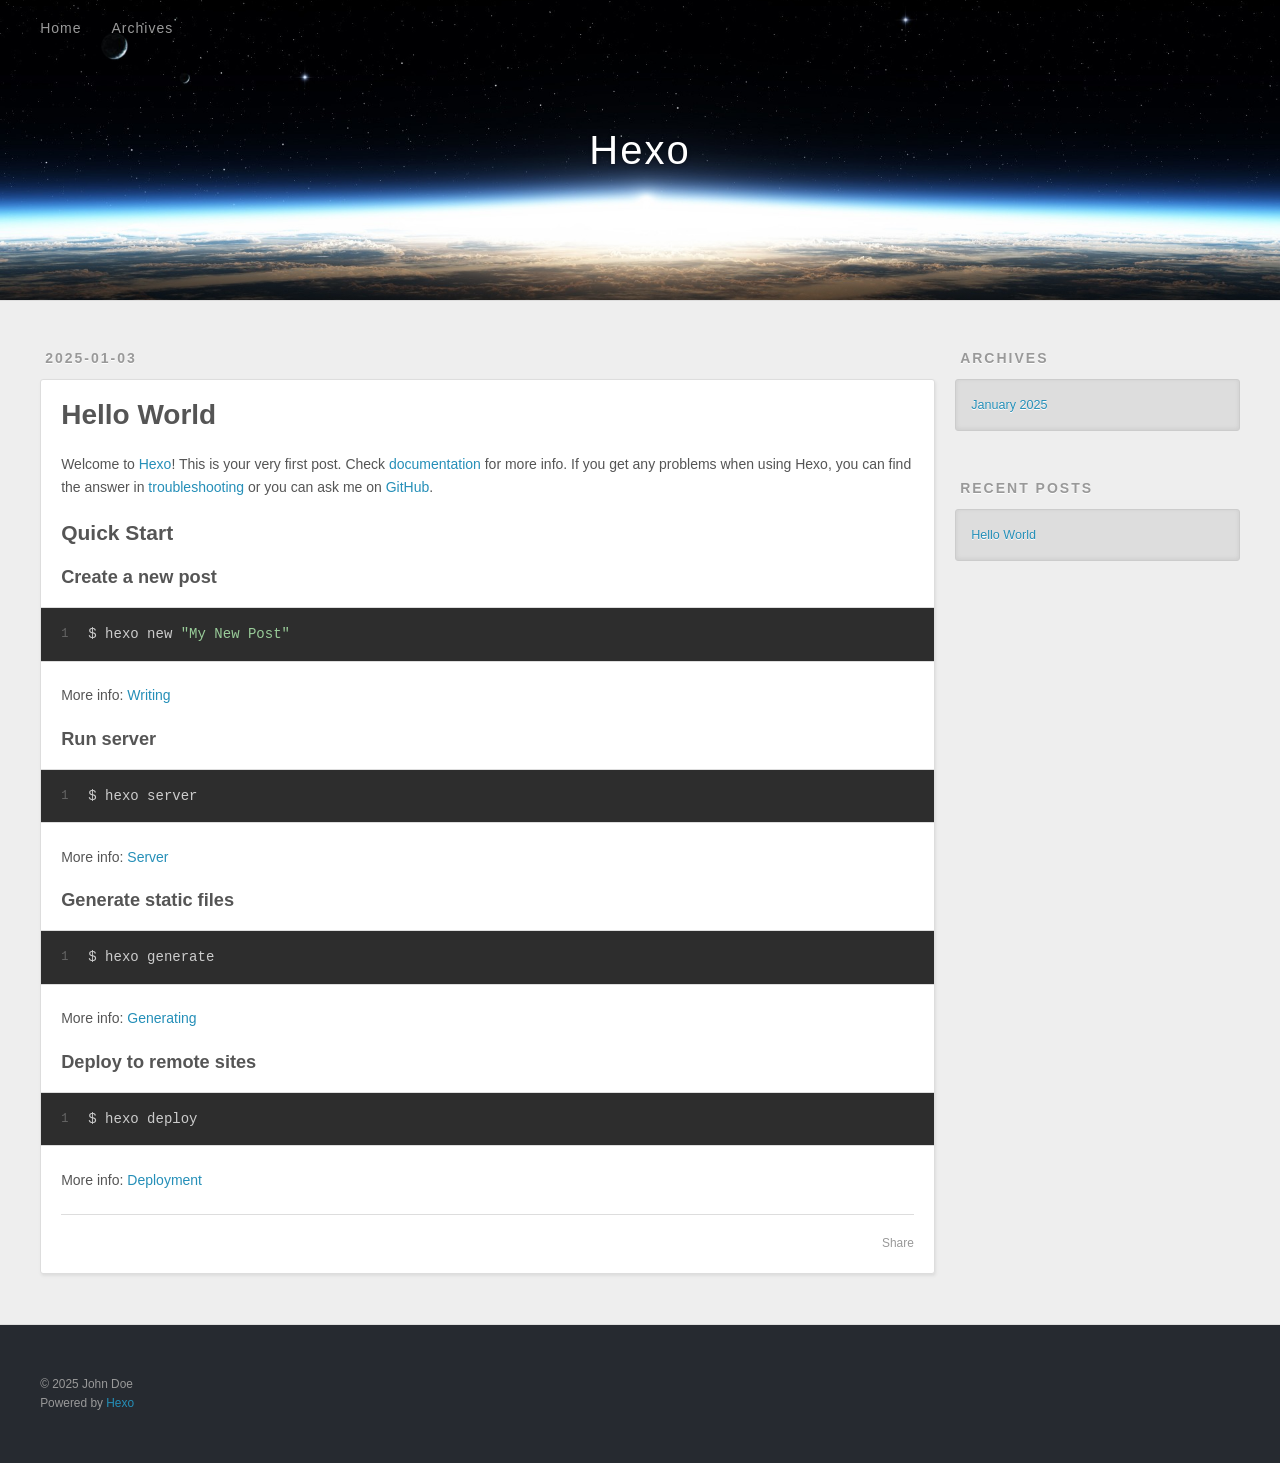
==== index.html @ b9f1fa45 "Site updated: 2025-01-04 01:47:26" ====
<!DOCTYPE html>
<html>
<head>
  <meta charset="utf-8">
  
  
  <title>Hexo</title>
  <meta name="viewport" content="width=device-width, initial-scale=1, shrink-to-fit=no">
  <meta property="og:type" content="website">
<meta property="og:title" content="Hexo">
<meta property="og:url" content="http://example.com/index.html">
<meta property="og:site_name" content="Hexo">
<meta property="og:locale" content="en_US">
<meta property="article:author" content="John Doe">
<meta name="twitter:card" content="summary">
  
    <link rel="alternate" href="/atom.xml" title="Hexo" type="application/atom+xml">
  
  
    <link rel="shortcut icon" href="/favicon.png">
  
  
  
<link rel="stylesheet" href="/css/style.css">

  
    
<link rel="stylesheet" href="/fancybox/jquery.fancybox.min.css">

  
  
<meta name="generator" content="Hexo 7.3.0"></head>

<body>
  <div id="container">
    <div id="wrap">
      <header id="header">
  <div id="banner"></div>
  <div id="header-outer" class="outer">
    <div id="header-title" class="inner">
      <h1 id="logo-wrap">
        <a href="/" id="logo">Hexo</a>
      </h1>
      
    </div>
    <div id="header-inner" class="inner">
      <nav id="main-nav">
        <a id="main-nav-toggle" class="nav-icon"><span class="fa fa-bars"></span></a>
        
          <a class="main-nav-link" href="/">Home</a>
        
          <a class="main-nav-link" href="/archives">Archives</a>
        
      </nav>
      <nav id="sub-nav">
        
        
          <a class="nav-icon" href="/atom.xml" title="RSS Feed"><span class="fa fa-rss"></span></a>
        
        <a class="nav-icon nav-search-btn" title="Search"><span class="fa fa-search"></span></a>
      </nav>
      <div id="search-form-wrap">
        <form action="//google.com/search" method="get" accept-charset="UTF-8" class="search-form"><input type="search" name="q" class="search-form-input" placeholder="Search"><button type="submit" class="search-form-submit">&#xF002;</button><input type="hidden" name="sitesearch" value="http://example.com"></form>
      </div>
    </div>
  </div>
</header>

      <div class="outer">
        <section id="main">
  
    <article id="post-hello-world" class="h-entry article article-type-post" itemprop="blogPost" itemscope itemtype="https://schema.org/BlogPosting">
  <div class="article-meta">
    <a href="/2025/01/03/hello-world/" class="article-date">
  <time class="dt-published" datetime="2025-01-03T15:59:41.072Z" itemprop="datePublished">2025-01-03</time>
</a>
    
  </div>
  <div class="article-inner">
    
    
      <header class="article-header">
        
  
    <h1 itemprop="name">
      <a class="p-name article-title" href="/2025/01/03/hello-world/">Hello World</a>
    </h1>
  

      </header>
    
    <div class="e-content article-entry" itemprop="articleBody">
      
        <p>Welcome to <a target="_blank" rel="noopener" href="https://hexo.io/">Hexo</a>! This is your very first post. Check <a target="_blank" rel="noopener" href="https://hexo.io/docs/">documentation</a> for more info. If you get any problems when using Hexo, you can find the answer in <a target="_blank" rel="noopener" href="https://hexo.io/docs/troubleshooting.html">troubleshooting</a> or you can ask me on <a target="_blank" rel="noopener" href="https://github.com/hexojs/hexo/issues">GitHub</a>.</p>
<h2 id="Quick-Start"><a href="#Quick-Start" class="headerlink" title="Quick Start"></a>Quick Start</h2><h3 id="Create-a-new-post"><a href="#Create-a-new-post" class="headerlink" title="Create a new post"></a>Create a new post</h3><figure class="highlight bash"><table><tr><td class="gutter"><pre><span class="line">1</span><br></pre></td><td class="code"><pre><span class="line">$ hexo new <span class="string">&quot;My New Post&quot;</span></span><br></pre></td></tr></table></figure>

<p>More info: <a target="_blank" rel="noopener" href="https://hexo.io/docs/writing.html">Writing</a></p>
<h3 id="Run-server"><a href="#Run-server" class="headerlink" title="Run server"></a>Run server</h3><figure class="highlight bash"><table><tr><td class="gutter"><pre><span class="line">1</span><br></pre></td><td class="code"><pre><span class="line">$ hexo server</span><br></pre></td></tr></table></figure>

<p>More info: <a target="_blank" rel="noopener" href="https://hexo.io/docs/server.html">Server</a></p>
<h3 id="Generate-static-files"><a href="#Generate-static-files" class="headerlink" title="Generate static files"></a>Generate static files</h3><figure class="highlight bash"><table><tr><td class="gutter"><pre><span class="line">1</span><br></pre></td><td class="code"><pre><span class="line">$ hexo generate</span><br></pre></td></tr></table></figure>

<p>More info: <a target="_blank" rel="noopener" href="https://hexo.io/docs/generating.html">Generating</a></p>
<h3 id="Deploy-to-remote-sites"><a href="#Deploy-to-remote-sites" class="headerlink" title="Deploy to remote sites"></a>Deploy to remote sites</h3><figure class="highlight bash"><table><tr><td class="gutter"><pre><span class="line">1</span><br></pre></td><td class="code"><pre><span class="line">$ hexo deploy</span><br></pre></td></tr></table></figure>

<p>More info: <a target="_blank" rel="noopener" href="https://hexo.io/docs/one-command-deployment.html">Deployment</a></p>

      
    </div>
    <footer class="article-footer">
      <a data-url="http://example.com/2025/01/03/hello-world/" data-id="cm5h1s8ie0000z0vnhmqb5plm" data-title="Hello World" class="article-share-link"><span class="fa fa-share">Share</span></a>
      
      
      
    </footer>
  </div>
  
</article>



  


</section>
        
          <aside id="sidebar">
  
    

  
    

  
    
  
    
  <div class="widget-wrap">
    <h3 class="widget-title">Archives</h3>
    <div class="widget">
      <ul class="archive-list"><li class="archive-list-item"><a class="archive-list-link" href="/archives/2025/01/">January 2025</a></li></ul>
    </div>
  </div>


  
    
  <div class="widget-wrap">
    <h3 class="widget-title">Recent Posts</h3>
    <div class="widget">
      <ul>
        
          <li>
            <a href="/2025/01/03/hello-world/">Hello World</a>
          </li>
        
      </ul>
    </div>
  </div>

  
</aside>
        
      </div>
      <footer id="footer">
  
  <div class="outer">
    <div id="footer-info" class="inner">
      
      &copy; 2025 John Doe<br>
      Powered by <a href="https://hexo.io/" target="_blank">Hexo</a>
    </div>
  </div>
</footer>

    </div>
    <nav id="mobile-nav">
  
    <a href="/" class="mobile-nav-link">Home</a>
  
    <a href="/archives" class="mobile-nav-link">Archives</a>
  
</nav>
    


<script src="/js/jquery-3.6.4.min.js"></script>



  
<script src="/fancybox/jquery.fancybox.min.js"></script>




<script src="/js/script.js"></script>





  </div>
</body>
</html>
---- css/style.css ----
body {
  width: 100%;
}
body:before,
body:after {
  content: "";
  display: table;
}
body:after {
  clear: both;
}
html,
body,
div,
span,
applet,
object,
iframe,
h1,
h2,
h3,
h4,
h5,
h6,
p,
blockquote,
pre,
a,
abbr,
acronym,
address,
big,
cite,
code,
del,
dfn,
em,
img,
ins,
kbd,
q,
s,
samp,
small,
strike,
strong,
sub,
sup,
tt,
var,
dl,
dt,
dd,
ol,
ul,
li,
fieldset,
form,
label,
legend,
table,
caption,
tbody,
tfoot,
thead,
tr,
th,
td {
  margin: 0;
  padding: 0;
  border: 0;
  outline: 0;
  font-weight: inherit;
  font-style: inherit;
  font-family: inherit;
  font-size: 100%;
  vertical-align: baseline;
}
body {
  line-height: 1;
  color: #000;
  background: #fff;
}
ol,
ul {
  list-style: none;
}
table {
  border-collapse: separate;
  border-spacing: 0;
  vertical-align: middle;
}
caption,
th,
td {
  text-align: left;
  font-weight: normal;
  vertical-align: middle;
}
a img {
  border: none;
}
input,
button {
  margin: 0;
  padding: 0;
}
input::-moz-focus-inner,
button::-moz-focus-inner {
  border: 0;
  padding: 0;
}
html,
body,
#container {
  height: 100%;
}
body {
  background: #eee;
  font: 14px -apple-system, BlinkMacSystemFont, "Segoe UI", "Roboto", "Oxygen", "Ubuntu", "Cantarell", "Fira Sans", "Droid Sans", "Helvetica Neue", sans-serif;
  -webkit-text-size-adjust: 100%;
}
.outer {
  max-width: 1220px;
  margin: 0 auto;
  padding: 0 20px;
}
.outer:before,
.outer:after {
  content: "";
  display: table;
}
.outer:after {
  clear: both;
}
.inner {
  display: inline;
  float: left;
  width: 98.33333333333333%;
  margin: 0 0.833333333333333%;
}
.left,
.alignleft {
  float: left;
}
.right,
.alignright {
  float: right;
}
.clear {
  clear: both;
}
#container {
  position: relative;
}
.mobile-nav-on {
  overflow: hidden;
}
#wrap {
  height: 100%;
  width: 100%;
  position: absolute;
  top: 0;
  left: 0;
  -webkit-transition: 0.2s ease-out;
  -moz-transition: 0.2s ease-out;
  -ms-transition: 0.2s ease-out;
  transition: 0.2s ease-out;
  z-index: 1;
  background: #eee;
}
.mobile-nav-on #wrap {
  left: 280px;
}
@media screen and (min-width: 768px) {
  #main {
    display: inline;
    float: left;
    width: 73.33333333333333%;
    margin: 0 0.833333333333333%;
  }
}
.article-date,
.article-category-link,
.archive-year,
.widget-title {
  text-decoration: none;
  text-transform: uppercase;
  letter-spacing: 2px;
  color: #999;
  margin-bottom: 1em;
  margin-left: 5px;
  line-height: 1em;
  text-shadow: 0 1px #fff;
  font-weight: bold;
}
.article-inner,
.archive-article-inner {
  background: #fff;
  -webkit-box-shadow: 1px 2px 3px #ddd;
  box-shadow: 1px 2px 3px #ddd;
  border: 1px solid #ddd;
  border-radius: 3px;
}
.article-entry h1,
.widget h1 {
  font-size: 2em;
}
.article-entry h2,
.widget h2 {
  font-size: 1.5em;
}
.article-entry h3,
.widget h3 {
  font-size: 1.3em;
}
.article-entry h4,
.widget h4 {
  font-size: 1.2em;
}
.article-entry h5,
.widget h5 {
  font-size: 1em;
}
.article-entry h6,
.widget h6 {
  font-size: 1em;
  color: #999;
}
.article-entry hr,
.widget hr {
  border: 1px dashed #ddd;
}
.article-entry strong,
.widget strong {
  font-weight: bold;
}
.article-entry em,
.widget em,
.article-entry cite,
.widget cite {
  font-style: italic;
}
.article-entry sup,
.widget sup,
.article-entry sub,
.widget sub {
  font-size: 0.75em;
  line-height: 0;
  position: relative;
  vertical-align: baseline;
}
.article-entry sup,
.widget sup {
  top: -0.5em;
}
.article-entry sub,
.widget sub {
  bottom: -0.2em;
}
.article-entry small,
.widget small {
  font-size: 0.85em;
}
.article-entry acronym,
.widget acronym,
.article-entry abbr,
.widget abbr {
  border-bottom: 1px dotted;
}
.article-entry ul,
.widget ul,
.article-entry ol,
.widget ol,
.article-entry dl,
.widget dl {
  margin: 0 20px;
  line-height: 1.6em;
}
.article-entry ul ul,
.widget ul ul,
.article-entry ol ul,
.widget ol ul,
.article-entry ul ol,
.widget ul ol,
.article-entry ol ol,
.widget ol ol {
  margin-top: 0;
  margin-bottom: 0;
}
.article-entry ul,
.widget ul {
  list-style: disc;
}
.article-entry ol,
.widget ol {
  list-style: decimal;
}
.article-entry dt,
.widget dt {
  font-weight: bold;
}
#header {
  height: 300px;
  position: relative;
  border-bottom: 1px solid #ddd;
}
#header:before,
#header:after {
  content: "";
  position: absolute;
  left: 0;
  right: 0;
  height: 40px;
}
#header:before {
  top: 0;
  background: -webkit-linear-gradient(rgba(0,0,0,0.2), transparent);
  background: -moz-linear-gradient(rgba(0,0,0,0.2), transparent);
  background: -ms-linear-gradient(rgba(0,0,0,0.2), transparent);
  background: linear-gradient(rgba(0,0,0,0.2), transparent);
}
#header:after {
  bottom: 0;
  background: -webkit-linear-gradient(transparent, rgba(0,0,0,0.2));
  background: -moz-linear-gradient(transparent, rgba(0,0,0,0.2));
  background: -ms-linear-gradient(transparent, rgba(0,0,0,0.2));
  background: linear-gradient(transparent, rgba(0,0,0,0.2));
}
#header-outer {
  height: 100%;
  position: relative;
}
#header-inner {
  position: relative;
  overflow: hidden;
}
#banner {
  position: absolute;
  top: 0;
  left: 0;
  width: 100%;
  height: 100%;
  background: url("images/banner.jpg") center #000;
  background-size: cover;
  z-index: -1;
}
#header-title {
  text-align: center;
  height: 40px;
  position: absolute;
  top: 50%;
  left: 0;
  margin-top: -20px;
}
#logo,
#subtitle {
  text-decoration: none;
  color: #fff;
  font-weight: 300;
  text-shadow: 0 1px 4px rgba(0,0,0,0.3);
}
#logo {
  font-size: 40px;
  line-height: 40px;
  letter-spacing: 2px;
}
#subtitle {
  font-size: 16px;
  line-height: 16px;
  letter-spacing: 1px;
}
#subtitle-wrap {
  margin-top: 16px;
}
#main-nav {
  float: left;
  margin-left: -15px;
}
.nav-icon,
.main-nav-link {
  float: left;
  color: #fff;
  opacity: 0.6;
  text-decoration: none;
  text-shadow: 0 1px rgba(0,0,0,0.2);
  -webkit-transition: opacity 0.2s;
  -moz-transition: opacity 0.2s;
  -ms-transition: opacity 0.2s;
  transition: opacity 0.2s;
  display: block;
  padding: 20px 15px;
}
.nav-icon:hover,
.main-nav-link:hover {
  opacity: 1;
}
.nav-icon {
  text-align: center;
  font-size: 14px;
  width: 14px;
  height: 14px;
  padding: 20px 15px;
  position: relative;
  cursor: pointer;
}
.main-nav-link {
  font-weight: 300;
  letter-spacing: 1px;
}
@media screen and (max-width: 479px) {
  .main-nav-link {
    display: none;
  }
}
#main-nav-toggle {
  display: none;
}
@media screen and (max-width: 479px) {
  #main-nav-toggle {
    display: block;
  }
}
#sub-nav {
  float: right;
  margin-right: -15px;
}
#search-form-wrap {
  position: absolute;
  top: 15px;
  width: 150px;
  height: 30px;
  right: -150px;
  opacity: 0;
  -webkit-transition: 0.2s ease-out;
  -moz-transition: 0.2s ease-out;
  -ms-transition: 0.2s ease-out;
  transition: 0.2s ease-out;
}
#search-form-wrap.on {
  opacity: 1;
  right: 0;
}
@media screen and (max-width: 479px) {
  #search-form-wrap {
    width: 100%;
    right: -100%;
  }
}
.search-form {
  position: absolute;
  top: 0;
  left: 0;
  right: 0;
  background: #fff;
  padding: 5px 15px;
  border-radius: 15px;
  -webkit-box-shadow: 0 0 10px rgba(0,0,0,0.3);
  box-shadow: 0 0 10px rgba(0,0,0,0.3);
}
.search-form-input {
  border: none;
  background: none;
  color: #555;
  width: 100%;
  font: 13px -apple-system, BlinkMacSystemFont, "Segoe UI", "Roboto", "Oxygen", "Ubuntu", "Cantarell", "Fira Sans", "Droid Sans", "Helvetica Neue", sans-serif;
  outline: none;
}
.search-form-input::-webkit-search-results-decoration,
.search-form-input::-webkit-search-cancel-button {
  -webkit-appearance: none;
}
.search-form-submit {
  position: absolute;
  top: 50%;
  right: 10px;
  margin-top: -7px;
  font: 13px ForkAwesome;
  border: none;
  background: none;
  color: #bbb;
  cursor: pointer;
}
.search-form-submit:hover,
.search-form-submit:focus {
  color: #777;
}
.article {
  margin: 50px 0;
}
.article-inner {
  overflow: hidden;
}
.article-meta:before,
.article-meta:after {
  content: "";
  display: table;
}
.article-meta:after {
  clear: both;
}
.article-date {
  float: left;
}
.article-category {
  float: left;
  line-height: 1em;
  color: #ccc;
  text-shadow: 0 1px #fff;
  margin-left: 8px;
}
.article-category:before {
  content: "\2022";
}
.article-category-link {
  margin: 0 12px 1em;
}
.article-header {
  padding: 20px 20px 0;
}
.article-title {
  text-decoration: none;
  font-size: 2em;
  font-weight: bold;
  color: #555;
  line-height: 1.1em;
  -webkit-transition: color 0.2s;
  -moz-transition: color 0.2s;
  -ms-transition: color 0.2s;
  transition: color 0.2s;
}
a.article-title:hover {
  color: #258fb8;
}
.article-entry {
  color: #555;
  padding: 0 20px;
}
.article-entry:before,
.article-entry:after {
  content: "";
  display: table;
}
.article-entry:after {
  clear: both;
}
.article-entry p,
.article-entry table {
  line-height: 1.6em;
  margin: 1.6em 0;
}
.article-entry h1,
.article-entry h2,
.article-entry h3,
.article-entry h4,
.article-entry h5,
.article-entry h6 {
  font-weight: bold;
}
.article-entry h1,
.article-entry h2,
.article-entry h3,
.article-entry h4,
.article-entry h5,
.article-entry h6 {
  line-height: 1.1em;
  margin: 1.1em 0;
}
.article-entry a {
  color: #258fb8;
  text-decoration: none;
}
.article-entry a:hover {
  text-decoration: underline;
}
.article-entry ul,
.article-entry ol,
.article-entry dl {
  margin-top: 1.6em;
  margin-bottom: 1.6em;
}
.article-entry img,
.article-entry video {
  max-width: 100%;
  height: auto;
  display: block;
  margin: auto;
}
.article-entry iframe {
  border: none;
}
.article-entry table {
  width: 100%;
  border-collapse: collapse;
  border-spacing: 0;
}
.article-entry th {
  font-weight: bold;
  border-bottom: 3px solid #ddd;
  padding-bottom: 0.5em;
}
.article-entry td {
  border-bottom: 1px solid #ddd;
  padding: 10px 0;
}
.article-entry blockquote {
  font-family: Georgia, "Times New Roman", serif;
  margin: 1.6em 20px;
  text-align: center;
}
.article-entry blockquote footer {
  font-size: 14px;
  margin: 1.6em 0;
  font-family: -apple-system, BlinkMacSystemFont, "Segoe UI", "Roboto", "Oxygen", "Ubuntu", "Cantarell", "Fira Sans", "Droid Sans", "Helvetica Neue", sans-serif;
}
.article-entry blockquote footer cite:before {
  content: "—";
  padding: 0 0.5em;
}
.article-entry .pullquote {
  text-align: left;
  width: 45%;
  margin: 0;
}
.article-entry .pullquote.left {
  margin-left: 0.5em;
  margin-right: 1em;
}
.article-entry .pullquote.right {
  margin-right: 0.5em;
  margin-left: 1em;
}
.article-entry .caption {
  color: #999;
  display: block;
  font-size: 0.9em;
  margin-top: 0.5em;
  position: relative;
  text-align: center;
}
.article-entry .video-container {
  position: relative;
  padding-top: 56.25%;
  height: 0;
  overflow: hidden;
}
.article-entry .video-container iframe,
.article-entry .video-container object,
.article-entry .video-container embed {
  position: absolute;
  top: 0;
  left: 0;
  width: 100%;
  height: 100%;
  margin-top: 0;
}
.article-more-link a {
  display: inline-block;
  line-height: 1em;
  padding: 6px 15px;
  border-radius: 15px;
  background: #eee;
  color: #999;
  text-shadow: 0 1px #fff;
  text-decoration: none;
}
.article-more-link a:hover {
  background: #258fb8;
  color: #fff;
  text-decoration: none;
  text-shadow: 0 1px #1e7293;
}
.article-footer {
  font-size: 0.85em;
  line-height: 1.6em;
  border-top: 1px solid #ddd;
  padding-top: 1.6em;
  margin: 0 20px 20px;
}
.article-footer:before,
.article-footer:after {
  content: "";
  display: table;
}
.article-footer:after {
  clear: both;
}
.article-footer a {
  color: #999;
  text-decoration: none;
}
.article-footer a:hover {
  color: #555;
}
.article-tag-list-item {
  float: left;
  margin-right: 10px;
}
.article-tag-list-link:before {
  content: "#";
}
.article-comment-link {
  float: right;
}
.article-comment-link:before {
  padding-right: 8px;
}
.article-share-link {
  cursor: pointer;
  float: right;
  margin-left: 20px;
}
.article-share-link:before {
  padding-right: 6px;
}
#article-nav {
  position: relative;
}
#article-nav:before,
#article-nav:after {
  content: "";
  display: table;
}
#article-nav:after {
  clear: both;
}
@media screen and (min-width: 768px) {
  #article-nav {
    margin: 50px 0;
  }
  #article-nav:before {
    width: 8px;
    height: 8px;
    position: absolute;
    top: 50%;
    left: 50%;
    margin-top: -4px;
    margin-left: -4px;
    content: "";
    border-radius: 50%;
    background: #ddd;
    -webkit-box-shadow: 0 1px 2px #fff;
    box-shadow: 0 1px 2px #fff;
  }
}
.article-nav-link-wrap {
  text-decoration: none;
  text-shadow: 0 1px #fff;
  color: #999;
  -webkit-box-sizing: border-box;
  -moz-box-sizing: border-box;
  box-sizing: border-box;
  margin-top: 50px;
  text-align: center;
  display: block;
}
.article-nav-link-wrap:hover {
  color: #555;
}
@media screen and (min-width: 768px) {
  .article-nav-link-wrap {
    width: 50%;
    margin-top: 0;
  }
}
@media screen and (min-width: 768px) {
  #article-nav-newer {
    float: left;
    text-align: right;
    padding-right: 20px;
  }
}
@media screen and (min-width: 768px) {
  #article-nav-older {
    float: right;
    text-align: left;
    padding-left: 20px;
  }
}
.article-nav-caption {
  text-transform: uppercase;
  letter-spacing: 2px;
  color: #ddd;
  line-height: 1em;
  font-weight: bold;
}
#article-nav-newer .article-nav-caption {
  margin-right: -2px;
}
.article-nav-title {
  font-size: 0.85em;
  line-height: 1.6em;
  margin-top: 0.5em;
}
.article-share-box {
  position: absolute;
  display: none;
  background: #fff;
  -webkit-box-shadow: 1px 2px 10px rgba(0,0,0,0.2);
  box-shadow: 1px 2px 10px rgba(0,0,0,0.2);
  border-radius: 3px;
  margin-left: -145px;
  overflow: hidden;
  z-index: 1;
}
.article-share-box.on {
  display: block;
}
.article-share-input {
  width: 100%;
  background: none;
  -webkit-box-sizing: border-box;
  -moz-box-sizing: border-box;
  box-sizing: border-box;
  font: 14px -apple-system, BlinkMacSystemFont, "Segoe UI", "Roboto", "Oxygen", "Ubuntu", "Cantarell", "Fira Sans", "Droid Sans", "Helvetica Neue", sans-serif;
  padding: 0 15px;
  color: #555;
  outline: none;
  border: 1px solid #ddd;
  border-radius: 3px 3px 0 0;
  height: 36px;
  line-height: 36px;
}
.article-share-links {
  background: #eee;
}
.article-share-links:before,
.article-share-links:after {
  content: "";
  display: table;
}
.article-share-links:after {
  clear: both;
}
.article-share-twitter,
.article-share-facebook,
.article-share-pinterest,
.article-share-linkedin {
  width: 50px;
  height: 36px;
  display: block;
  float: left;
  position: relative;
  color: #999;
  text-shadow: 0 1px #fff;
}
.article-share-twitter:before,
.article-share-facebook:before,
.article-share-pinterest:before,
.article-share-linkedin:before {
  font-size: 20px;
  width: 20px;
  height: 20px;
  position: absolute;
  top: 50%;
  left: 50%;
  margin-top: -10px;
  margin-left: -10px;
  text-align: center;
}
.article-share-twitter:hover,
.article-share-facebook:hover,
.article-share-pinterest:hover,
.article-share-linkedin:hover {
  color: #fff;
}
.article-share-twitter:hover {
  background: #00aced;
  text-shadow: 0 1px #008abe;
}
.article-share-facebook:hover {
  background: #3b5998;
  text-shadow: 0 1px #2f477a;
}
.article-share-pinterest:hover {
  background: #cb2027;
  text-shadow: 0 1px #a21a1f;
}
.article-share-linkedin:hover {
  background: #0077b5;
  text-shadow: 0 1px #005f91;
}
.article-gallery {
  background: #000;
  position: relative;
}
.article-gallery-photos {
  position: relative;
  overflow: hidden;
}
.article-gallery-img {
  display: none;
  max-width: 100%;
}
.article-gallery-img:first-child {
  display: block;
}
.article-gallery-img.loaded {
  position: absolute;
  display: block;
}
.article-gallery-img img {
  display: block;
  max-width: 100%;
  margin: 0 auto;
}
#comments {
  background: #fff;
  -webkit-box-shadow: 1px 2px 3px #ddd;
  box-shadow: 1px 2px 3px #ddd;
  padding: 20px;
  border: 1px solid #ddd;
  border-radius: 3px;
  margin: 50px 0;
}
#comments a {
  color: #258fb8;
}
.archives-wrap {
  margin: 50px 0;
}
.archives:before,
.archives:after {
  content: "";
  display: table;
}
.archives:after {
  clear: both;
}
.archive-year-wrap {
  margin-bottom: 1em;
}
.archives {
  -webkit-column-gap: 10px;
  -moz-column-gap: 10px;
  column-gap: 10px;
}
@media screen and (min-width: 480px) and (max-width: 767px) {
  .archives {
    -webkit-column-count: 2;
    -moz-column-count: 2;
    column-count: 2;
  }
}
@media screen and (min-width: 768px) {
  .archives {
    -webkit-column-count: 3;
    -moz-column-count: 3;
    column-count: 3;
  }
}
.archive-article {
  -webkit-column-break-inside: avoid;
  page-break-inside: avoid;
  overflow: hidden;
  break-inside: avoid-column;
}
.archive-article-inner {
  padding: 10px;
  margin-bottom: 15px;
}
.archive-article-title {
  text-decoration: none;
  font-weight: bold;
  color: #555;
  -webkit-transition: color 0.2s;
  -moz-transition: color 0.2s;
  -ms-transition: color 0.2s;
  transition: color 0.2s;
  line-height: 1.6em;
}
.archive-article-title:hover {
  color: #258fb8;
}
.archive-article-footer {
  margin-top: 1em;
}
.archive-article-date {
  color: #999;
  text-decoration: none;
  font-size: 0.85em;
  line-height: 1em;
  margin-bottom: 0.5em;
  display: block;
}
#page-nav {
  margin: 50px auto;
  background: #fff;
  -webkit-box-shadow: 1px 2px 3px #ddd;
  box-shadow: 1px 2px 3px #ddd;
  border: 1px solid #ddd;
  border-radius: 3px;
  text-align: center;
  color: #999;
  overflow: hidden;
}
#page-nav:before,
#page-nav:after {
  content: "";
  display: table;
}
#page-nav:after {
  clear: both;
}
#page-nav a,
#page-nav span {
  padding: 10px 20px;
  line-height: 1;
  height: 2ex;
}
#page-nav a {
  color: #999;
  text-decoration: none;
}
#page-nav a:hover {
  background: #999;
  color: #fff;
}
#page-nav .prev {
  float: left;
}
#page-nav .next {
  float: right;
}
#page-nav .page-number {
  display: inline-block;
}
@media screen and (max-width: 479px) {
  #page-nav .page-number {
    display: none;
  }
}
#page-nav .current {
  color: #555;
  font-weight: bold;
}
#page-nav .space {
  color: #ddd;
}
#footer {
  background: #262a30;
  padding: 50px 0;
  border-top: 1px solid #ddd;
  color: #999;
}
#footer a {
  color: #258fb8;
  text-decoration: none;
}
#footer a:hover {
  text-decoration: underline;
}
#footer-info {
  line-height: 1.6em;
  font-size: 0.85em;
}
.article-entry pre,
.article-entry .highlight {
  background: #2d2d2d;
  margin: 0 -20px;
  padding: 15px 20px;
  border-style: solid;
  border-color: #ddd;
  border-width: 1px 0;
  overflow: auto;
  color: #ccc;
  line-height: 22.400000000000002px;
}
.article-entry .highlight .gutter pre,
.article-entry .gist .gist-file .gist-data .line-numbers {
  color: #666;
  font-size: 0.85em;
}
.article-entry pre,
.article-entry code {
  font-family: "Source Code Pro", Consolas, Monaco, Menlo, Consolas, monospace;
}
.article-entry code {
  background: #eee;
  text-shadow: 0 1px #fff;
  padding: 0 0.3em;
}
.article-entry pre code {
  background: none;
  text-shadow: none;
  padding: 0;
}
.article-entry .highlight pre {
  border: none;
  margin: 0;
  padding: 0;
}
.article-entry .highlight table {
  margin: 0;
  width: auto;
}
.article-entry .highlight td {
  border: none;
  padding: 0;
}
.article-entry .highlight figcaption {
  font-size: 0.85em;
  color: #999;
  line-height: 1em;
  margin-bottom: 1em;
}
.article-entry .highlight figcaption:before,
.article-entry .highlight figcaption:after {
  content: "";
  display: table;
}
.article-entry .highlight figcaption:after {
  clear: both;
}
.article-entry .highlight figcaption a {
  float: right;
}
.article-entry .highlight .gutter {
  -moz-user-select: none;
  -ms-user-select: none;
  -webkit-user-select: none;
  -webkit-user-select: none;
  -moz-user-select: none;
  -ms-user-select: none;
  user-select: none;
}
.article-entry .highlight .gutter pre {
  text-align: right;
  padding-right: 20px;
}
.article-entry .highlight .line {
  height: 22.400000000000002px;
}
.article-entry .highlight .line.marked {
  background: #515151;
}
.article-entry .gist {
  margin: 0 -20px;
  border-style: solid;
  border-color: #ddd;
  border-width: 1px 0;
  background: #2d2d2d;
  padding: 15px 20px 15px 0;
}
.article-entry .gist .gist-file {
  border: none;
  font-family: "Source Code Pro", Consolas, Monaco, Menlo, Consolas, monospace;
  margin: 0;
}
.article-entry .gist .gist-file .gist-data {
  background: none;
  border: none;
}
.article-entry .gist .gist-file .gist-data .line-numbers {
  background: none;
  border: none;
  padding: 0 20px 0 0;
}
.article-entry .gist .gist-file .gist-data .line-data {
  padding: 0 !important;
}
.article-entry .gist .gist-file .highlight {
  margin: 0;
  padding: 0;
  border: none;
}
.article-entry .gist .gist-file .gist-meta {
  background: #2d2d2d;
  color: #999;
  font: 0.85em -apple-system, BlinkMacSystemFont, "Segoe UI", "Roboto", "Oxygen", "Ubuntu", "Cantarell", "Fira Sans", "Droid Sans", "Helvetica Neue", sans-serif;
  text-shadow: 0 0;
  padding: 0;
  margin-top: 1em;
  margin-left: 20px;
}
.article-entry .gist .gist-file .gist-meta a {
  color: #258fb8;
  font-weight: normal;
}
.article-entry .gist .gist-file .gist-meta a:hover {
  text-decoration: underline;
}
pre .comment,
pre .title {
  color: #999;
}
pre .variable,
pre .attribute,
pre .tag,
pre .regexp,
pre .ruby .constant,
pre .xml .tag .title,
pre .xml .pi,
pre .xml .doctype,
pre .html .doctype,
pre .css .id,
pre .css .class,
pre .css .pseudo {
  color: #f2777a;
}
pre .number,
pre .preprocessor,
pre .built_in,
pre .literal,
pre .params,
pre .constant {
  color: #f99157;
}
pre .class,
pre .ruby .class .title,
pre .css .rules .attribute {
  color: #9c9;
}
pre .string,
pre .value,
pre .inheritance,
pre .header,
pre .ruby .symbol,
pre .xml .cdata {
  color: #9c9;
}
pre .css .hexcolor {
  color: #6cc;
}
pre .function,
pre .python .decorator,
pre .python .title,
pre .ruby .function .title,
pre .ruby .title .keyword,
pre .perl .sub,
pre .javascript .title,
pre .coffeescript .title {
  color: #69c;
}
pre .keyword,
pre .javascript .function {
  color: #c9c;
}
@media screen and (max-width: 479px) {
  #mobile-nav {
    position: absolute;
    top: 0;
    left: 0;
    width: 280px;
    height: 100%;
    background: #191919;
    border-right: 1px solid #fff;
  }
}
@media screen and (max-width: 479px) {
  .mobile-nav-link {
    display: block;
    color: #999;
    text-decoration: none;
    padding: 15px 20px;
    font-weight: bold;
  }
  .mobile-nav-link:hover {
    color: #fff;
  }
}
@media screen and (min-width: 768px) {
  #sidebar {
    display: inline;
    float: left;
    width: 23.333333333333332%;
    margin: 0 0.833333333333333%;
  }
}
.widget-wrap {
  margin: 50px 0;
}
.widget {
  color: #777;
  text-shadow: 0 1px #fff;
  background: #ddd;
  -webkit-box-shadow: 0 -1px 4px #ccc inset;
  box-shadow: 0 -1px 4px #ccc inset;
  border: 1px solid #ccc;
  padding: 15px;
  border-radius: 3px;
}
.widget a {
  color: #258fb8;
  text-decoration: none;
}
.widget a:hover {
  text-decoration: underline;
}
.widget ul ul,
.widget ol ul,
.widget dl ul,
.widget ul ol,
.widget ol ol,
.widget dl ol,
.widget ul dl,
.widget ol dl,
.widget dl dl {
  margin-left: 15px;
  list-style: disc;
}
.widget {
  line-height: 1.6em;
  word-wrap: break-word;
  font-size: 0.9em;
}
.widget ul,
.widget ol {
  list-style: none;
  margin: 0;
}
.widget ul ul,
.widget ol ul,
.widget ul ol,
.widget ol ol {
  margin: 0 20px;
}
.widget ul ul,
.widget ol ul {
  list-style: disc;
}
.widget ul ol,
.widget ol ol {
  list-style: decimal;
}
.category-list-count,
.tag-list-count,
.archive-list-count {
  padding-left: 5px;
  color: #999;
  font-size: 0.85em;
}
.category-list-count:before,
.tag-list-count:before,
.archive-list-count:before {
  content: "(";
}
.category-list-count:after,
.tag-list-count:after,
.archive-list-count:after {
  content: ")";
}
.tagcloud a {
  margin-right: 5px;
  display: inline-block;
}
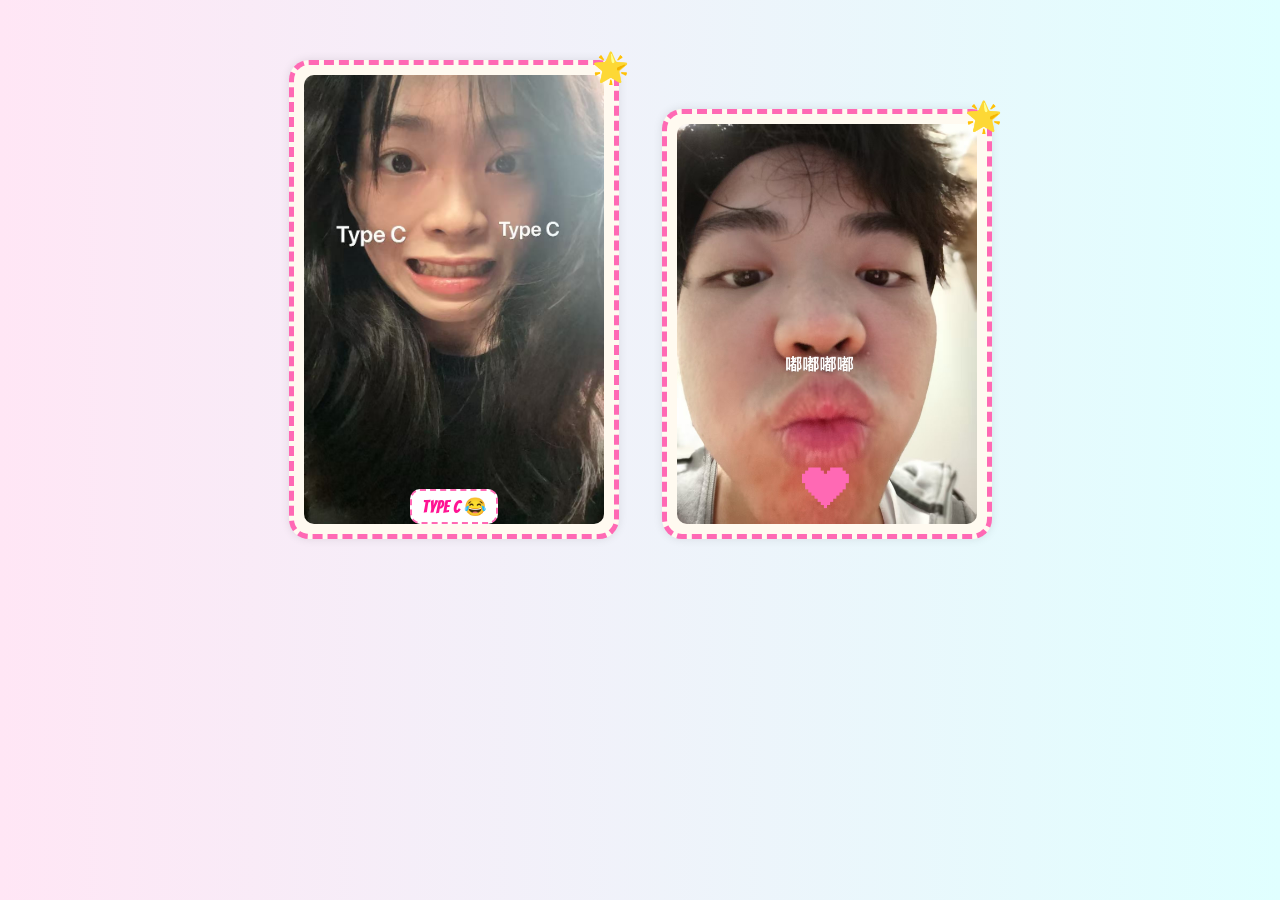
==== commit a11271e1: "第一次提交" ====
--- a/index.html
+++ b/index.html
@@ -1,205 +1,27 @@
 <!DOCTYPE html>
-<html>
+<html lang="zh-CN">
 <head>
-  <meta charset="utf-8">
-  
-  
-  <title>Hexo</title>
-  <meta name="viewport" content="width=device-width, initial-scale=1, shrink-to-fit=no">
-  <meta property="og:type" content="website">
-<meta property="og:title" content="Hexo">
-<meta property="og:url" content="http://example.com/index.html">
-<meta property="og:site_name" content="Hexo">
-<meta property="og:locale" content="en_US">
-<meta property="article:author" content="John Doe">
-<meta name="twitter:card" content="summary">
-  
-    <link rel="alternate" href="/atom.xml" title="Hexo" type="application/atom+xml">
-  
-  
-    <link rel="shortcut icon" href="/favicon.png">
-  
-  
-  
-<link rel="stylesheet" href="/css/style.css">
-
-  
-    
-<link rel="stylesheet" href="/fancybox/jquery.fancybox.min.css">
-
-  
-  
-<meta name="generator" content="Hexo 7.3.0"></head>
-
+    <meta charset="UTF-8">
+    <title>表情包可爱风格网页</title>
+    <!-- 漫画风格字体 -->
+    <link href="https://fonts.googleapis.com/css2?family=Bangers&display=swap" rel="stylesheet">
+    <!-- 引入样式表 -->
+    <link rel="stylesheet" href="style.css">
+</head>
 <body>
-  <div id="container">
-    <div id="wrap">
-      <header id="header">
-  <div id="banner"></div>
-  <div id="header-outer" class="outer">
-    <div id="header-title" class="inner">
-      <h1 id="logo-wrap">
-        <a href="/" id="logo">Hexo</a>
-      </h1>
-      
+    <div class="gallery">
+        <!-- 第一张照片及对话泡泡 -->
+        <div class="photo-box" id="photo1">
+            <img src="type c.jpg" alt="Type C照片">
+            <div class="speech-bubble">type c 😂</div>
+        </div>
+        <!-- 第二张照片及心形装饰 -->
+        <div class="photo-box" id="photo2">
+            <img src="嘟嘟.jpg" alt="嘟嘟照片">
+            <div class="heart">❤</div>
+        </div>
     </div>
-    <div id="header-inner" class="inner">
-      <nav id="main-nav">
-        <a id="main-nav-toggle" class="nav-icon"><span class="fa fa-bars"></span></a>
-        
-          <a class="main-nav-link" href="/">Home</a>
-        
-          <a class="main-nav-link" href="/archives">Archives</a>
-        
-      </nav>
-      <nav id="sub-nav">
-        
-        
-          <a class="nav-icon" href="/atom.xml" title="RSS Feed"><span class="fa fa-rss"></span></a>
-        
-        <a class="nav-icon nav-search-btn" title="Search"><span class="fa fa-search"></span></a>
-      </nav>
-      <div id="search-form-wrap">
-        <form action="//google.com/search" method="get" accept-charset="UTF-8" class="search-form"><input type="search" name="q" class="search-form-input" placeholder="Search"><button type="submit" class="search-form-submit">&#xF002;</button><input type="hidden" name="sitesearch" value="http://example.com"></form>
-      </div>
-    </div>
-  </div>
-</header>
-
-      <div class="outer">
-        <section id="main">
-  
-    <article id="post-hello-world" class="h-entry article article-type-post" itemprop="blogPost" itemscope itemtype="https://schema.org/BlogPosting">
-  <div class="article-meta">
-    <a href="/2025/01/03/hello-world/" class="article-date">
-  <time class="dt-published" datetime="2025-01-03T15:59:41.072Z" itemprop="datePublished">2025-01-03</time>
-</a>
-    
-  </div>
-  <div class="article-inner">
-    
-    
-      <header class="article-header">
-        
-  
-    <h1 itemprop="name">
-      <a class="p-name article-title" href="/2025/01/03/hello-world/">Hello World</a>
-    </h1>
-  
-
-      </header>
-    
-    <div class="e-content article-entry" itemprop="articleBody">
-      
-        <p>Welcome to <a target="_blank" rel="noopener" href="https://hexo.io/">Hexo</a>! This is your very first post. Check <a target="_blank" rel="noopener" href="https://hexo.io/docs/">documentation</a> for more info. If you get any problems when using Hexo, you can find the answer in <a target="_blank" rel="noopener" href="https://hexo.io/docs/troubleshooting.html">troubleshooting</a> or you can ask me on <a target="_blank" rel="noopener" href="https://github.com/hexojs/hexo/issues">GitHub</a>.</p>
-<h2 id="Quick-Start"><a href="#Quick-Start" class="headerlink" title="Quick Start"></a>Quick Start</h2><h3 id="Create-a-new-post"><a href="#Create-a-new-post" class="headerlink" title="Create a new post"></a>Create a new post</h3><figure class="highlight bash"><table><tr><td class="gutter"><pre><span class="line">1</span><br></pre></td><td class="code"><pre><span class="line">$ hexo new <span class="string">&quot;My New Post&quot;</span></span><br></pre></td></tr></table></figure>
-
-<p>More info: <a target="_blank" rel="noopener" href="https://hexo.io/docs/writing.html">Writing</a></p>
-<h3 id="Run-server"><a href="#Run-server" class="headerlink" title="Run server"></a>Run server</h3><figure class="highlight bash"><table><tr><td class="gutter"><pre><span class="line">1</span><br></pre></td><td class="code"><pre><span class="line">$ hexo server</span><br></pre></td></tr></table></figure>
-
-<p>More info: <a target="_blank" rel="noopener" href="https://hexo.io/docs/server.html">Server</a></p>
-<h3 id="Generate-static-files"><a href="#Generate-static-files" class="headerlink" title="Generate static files"></a>Generate static files</h3><figure class="highlight bash"><table><tr><td class="gutter"><pre><span class="line">1</span><br></pre></td><td class="code"><pre><span class="line">$ hexo generate</span><br></pre></td></tr></table></figure>
-
-<p>More info: <a target="_blank" rel="noopener" href="https://hexo.io/docs/generating.html">Generating</a></p>
-<h3 id="Deploy-to-remote-sites"><a href="#Deploy-to-remote-sites" class="headerlink" title="Deploy to remote sites"></a>Deploy to remote sites</h3><figure class="highlight bash"><table><tr><td class="gutter"><pre><span class="line">1</span><br></pre></td><td class="code"><pre><span class="line">$ hexo deploy</span><br></pre></td></tr></table></figure>
-
-<p>More info: <a target="_blank" rel="noopener" href="https://hexo.io/docs/one-command-deployment.html">Deployment</a></p>
-
-      
-    </div>
-    <footer class="article-footer">
-      <a data-url="http://example.com/2025/01/03/hello-world/" data-id="cm5h1s8ie0000z0vnhmqb5plm" data-title="Hello World" class="article-share-link"><span class="fa fa-share">Share</span></a>
-      
-      
-      
-    </footer>
-  </div>
-  
-</article>
-
-
-
-  
-
-
-</section>
-        
-          <aside id="sidebar">
-  
-    
-
-  
-    
-
-  
-    
-  
-    
-  <div class="widget-wrap">
-    <h3 class="widget-title">Archives</h3>
-    <div class="widget">
-      <ul class="archive-list"><li class="archive-list-item"><a class="archive-list-link" href="/archives/2025/01/">January 2025</a></li></ul>
-    </div>
-  </div>
-
-
-  
-    
-  <div class="widget-wrap">
-    <h3 class="widget-title">Recent Posts</h3>
-    <div class="widget">
-      <ul>
-        
-          <li>
-            <a href="/2025/01/03/hello-world/">Hello World</a>
-          </li>
-        
-      </ul>
-    </div>
-  </div>
-
-  
-</aside>
-        
-      </div>
-      <footer id="footer">
-  
-  <div class="outer">
-    <div id="footer-info" class="inner">
-      
-      &copy; 2025 John Doe<br>
-      Powered by <a href="https://hexo.io/" target="_blank">Hexo</a>
-    </div>
-  </div>
-</footer>
-
-    </div>
-    <nav id="mobile-nav">
-  
-    <a href="/" class="mobile-nav-link">Home</a>
-  
-    <a href="/archives" class="mobile-nav-link">Archives</a>
-  
-</nav>
-    
-
-
-<script src="/js/jquery-3.6.4.min.js"></script>
-
-
-
-  
-<script src="/fancybox/jquery.fancybox.min.js"></script>
-
-
-
-
-<script src="/js/script.js"></script>
-
-
-
-
-
-  </div>
+    <!-- 引入脚本 -->
+    <script src="script.js"></script>
 </body>
-</html>+</html>
--- a/style.css
+++ b/style.css
@@ -0,0 +1,100 @@
+/* 全局样式 */
+body {
+    margin: 0;
+    padding: 0;
+    /* 梦幻渐变背景 */
+    background: linear-gradient(to right, #ffe6f5, #e0ffff);
+    font-family: 'Bangers', cursive;
+    text-align: center;
+}
+/* 容器使图片居中显示 */
+.gallery {
+    padding-top: 40px;
+}
+/* 照片盒子 样式 */
+.photo-box {
+    display: inline-block;
+    margin: 20px;
+    padding: 10px;
+    border: 5px dashed #ff69b4; /* 粉色虚线边框 */
+    border-radius: 20px;
+    background: #fffaf0; /* 淡粉背景 */
+    box-shadow: 0 0 10px rgba(0,0,0,0.1);
+    position: relative;
+    transition: transform 0.3s;
+}
+/* 鼠标悬停时放大并旋转 */
+.photo-box:hover {
+    transform: scale(1.05) rotate(-2deg);
+}
+/* 照片图片样式，并添加弹跳动画 */
+.photo-box img {
+    display: block;
+    max-width: 300px;
+    border-radius: 10px;
+    animation: bounce 3s infinite;
+}
+/* 对话泡泡文字 */
+.speech-bubble {
+    position: absolute;
+    bottom: 10px;
+    left: 50%;
+    transform: translateX(-50%);
+    padding: 5px 10px;
+    background: #ffffff;
+    border: 2px dashed #ff69b4;
+    border-radius: 10px;
+    font-size: 18px;
+    color: #ff1493;
+    white-space: nowrap;
+    /* 抖动动画 */
+    animation: shake 1.5s infinite;
+}
+/* 心形图标样式 */
+.heart {
+    position: absolute;
+    bottom: 20px;
+    left: 50%;
+    transform: translateX(-50%);
+    font-size: 50px;
+    color: #ff69b4;
+    /* 漂浮动画 */
+    animation: bounce 2s infinite;
+}
+/* 伪元素：星星效果 */
+.photo-box::after {
+    content: "🌟";
+    position: absolute;
+    top: -15px;
+    right: -15px;
+    font-size: 30px;
+    animation: blink 2s infinite;
+}
+/* CSS动画：弹跳 */
+@keyframes bounce {
+    0%, 100% { transform: translateY(0); }
+    50% { transform: translateY(-10px); }
+}
+/* CSS动画：抖动 */
+@keyframes shake {
+    0%, 100% { transform: translateX(0); }
+    20%, 60% { transform: translateX(-5px); }
+    40%, 80% { transform: translateX(5px); }
+}
+/* CSS动画：闪烁 */
+@keyframes blink {
+    0%,100% { opacity: 1; }
+    50% { opacity: 0; }
+}
+/* 贴纸样式：下落动画 */
+.sticker {
+    position: absolute;
+    top: -100px;
+    pointer-events: none;
+    width: 50px;
+    animation: fall 3s ease-in forwards;
+}
+@keyframes fall {
+    from { top: -100px; opacity: 1; }
+    to { top: 100vh; opacity: 0; }
+}
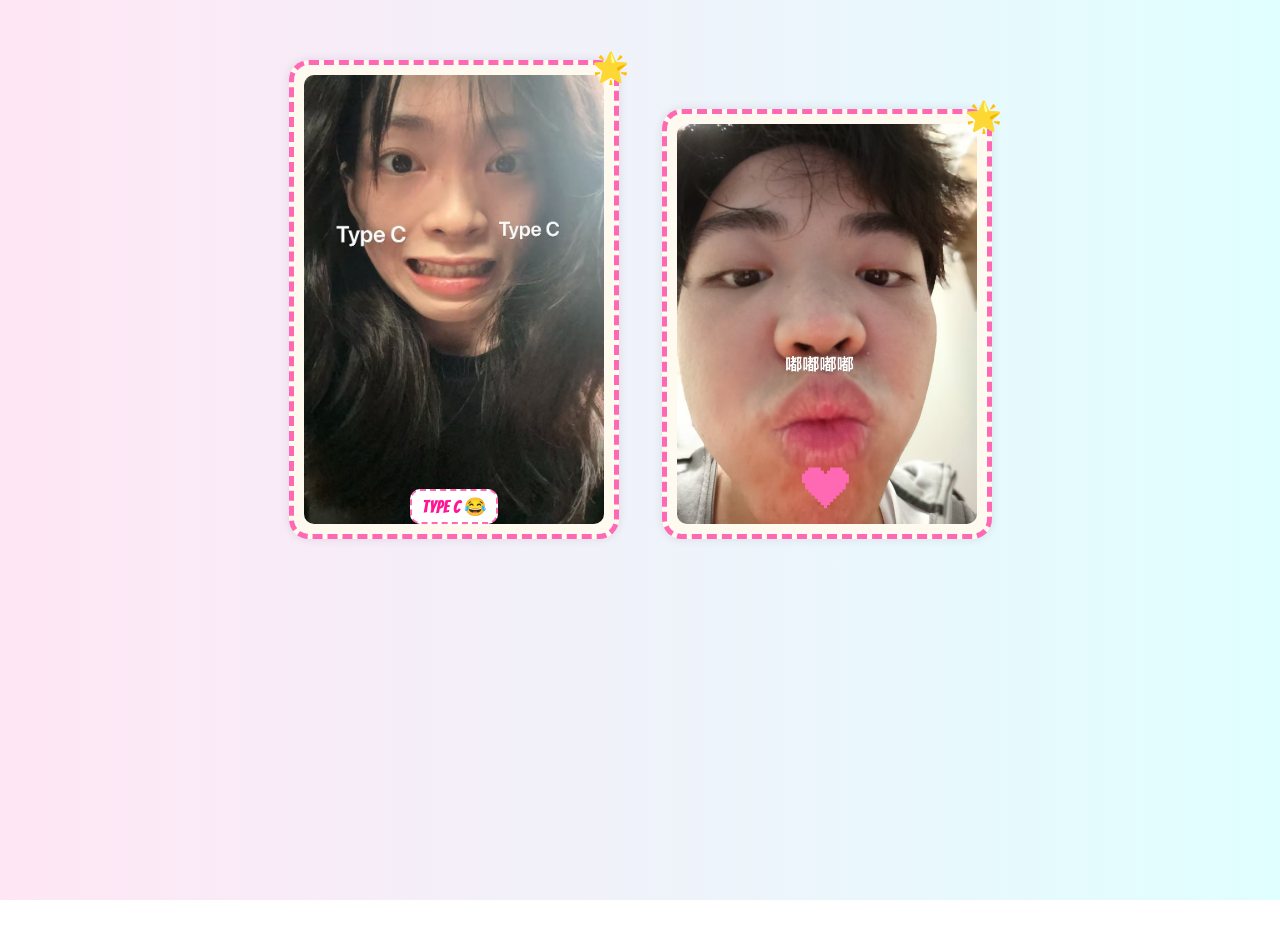
==== commit f49939c1: "第二次提交" ====
--- a/index.html
+++ b/index.html
@@ -12,15 +12,22 @@
     <div class="gallery">
         <!-- 第一张照片及对话泡泡 -->
         <div class="photo-box" id="photo1">
-            <img src="type c.jpg" alt="Type C照片">
+            <img src="type c.jpg" alt="Type C照片" class="zoomable">
             <div class="speech-bubble">type c 😂</div>
         </div>
         <!-- 第二张照片及心形装饰 -->
         <div class="photo-box" id="photo2">
-            <img src="嘟嘟.jpg" alt="嘟嘟照片">
+            <img src="嘟嘟.jpg" alt="嘟嘟照片" class="zoomable">
             <div class="heart">❤</div>
         </div>
     </div>
+    
+    <!-- 放大查看照片的lightbox容器 -->
+    <div id="lightbox" class="lightbox">
+        <span class="close-lightbox">+</span>
+        <img id="lightbox-img" src="" alt="放大照片">
+    </div>
+    
     <!-- 引入脚本 -->
     <script src="script.js"></script>
 </body>
--- a/style.css
+++ b/style.css
@@ -98,3 +98,110 @@
     from { top: -100px; opacity: 1; }
     to { top: 100vh; opacity: 0; }
 }
+
+/* 贴纸雨动画 */
+.sticker-rain {
+    position: absolute;
+    top: -50px;
+    pointer-events: none;
+    z-index: 1000;
+    animation: falling 3s linear forwards;
+}
+
+@keyframes falling {
+    from { 
+        top: -50px; 
+        opacity: 1; 
+        transform: rotate(0deg);
+    }
+    to { 
+        top: 100vh; 
+        opacity: 0.7; 
+        transform: rotate(360deg);
+    }
+}
+
+/* 随机语录气泡 */
+.quote-bubble {
+    position: absolute;
+    padding: 12px 20px;
+    background: #fff;
+    border: 3px solid #ff69b4;
+    border-radius: 20px;
+    font-size: 16px;
+    color: #ff1493;
+    max-width: 200px;
+    box-shadow: 0 4px 8px rgba(0,0,0,0.1);
+    z-index: 1000;
+    animation: fadeIn 0.5s, float 3s ease-in-out forwards;
+}
+
+.quote-bubble:after {
+    content: "";
+    position: absolute;
+    bottom: -10px;
+    left: 50%;
+    transform: translateX(-50%);
+    border-width: 10px 10px 0;
+    border-style: solid;
+    border-color: #ff69b4 transparent transparent;
+}
+
+@keyframes fadeIn {
+    from { opacity: 0; }
+    to { opacity: 1; }
+}
+
+@keyframes float {
+    0% { transform: translateY(0); opacity: 1; }
+    100% { transform: translateY(-100px); opacity: 0; }
+}
+
+/* 照片放大查看效果 */
+.lightbox {
+    display: none;
+    position: fixed;
+    top: 0;
+    left: 0;
+    width: 100%;
+    height: 100%;
+    background-color: rgba(0,0,0,0.8);
+    z-index: 2000;
+    justify-content: center;
+    align-items: center;
+}
+
+.lightbox.active {
+    display: flex;
+    animation: fadeIn 0.3s;
+}
+
+.lightbox img {
+    max-width: 90%;
+    max-height: 90%;
+    border-radius: 10px;
+    border: 5px dashed #ff69b4;
+    padding: 5px;
+    background: white;
+    animation: zoomIn 0.3s;
+}
+
+.close-lightbox {
+    position: absolute;
+    top: 20px;
+    right: 30px;
+    color: white;
+    font-size: 40px;
+    cursor: pointer;
+    transform: rotate(45deg);
+    transition: transform 0.3s;
+}
+
+.close-lightbox:hover {
+    transform: rotate(135deg);
+}
+
+@keyframes zoomIn {
+    from { transform: scale(0.5); }
+    to { transform: scale(1); }
+}
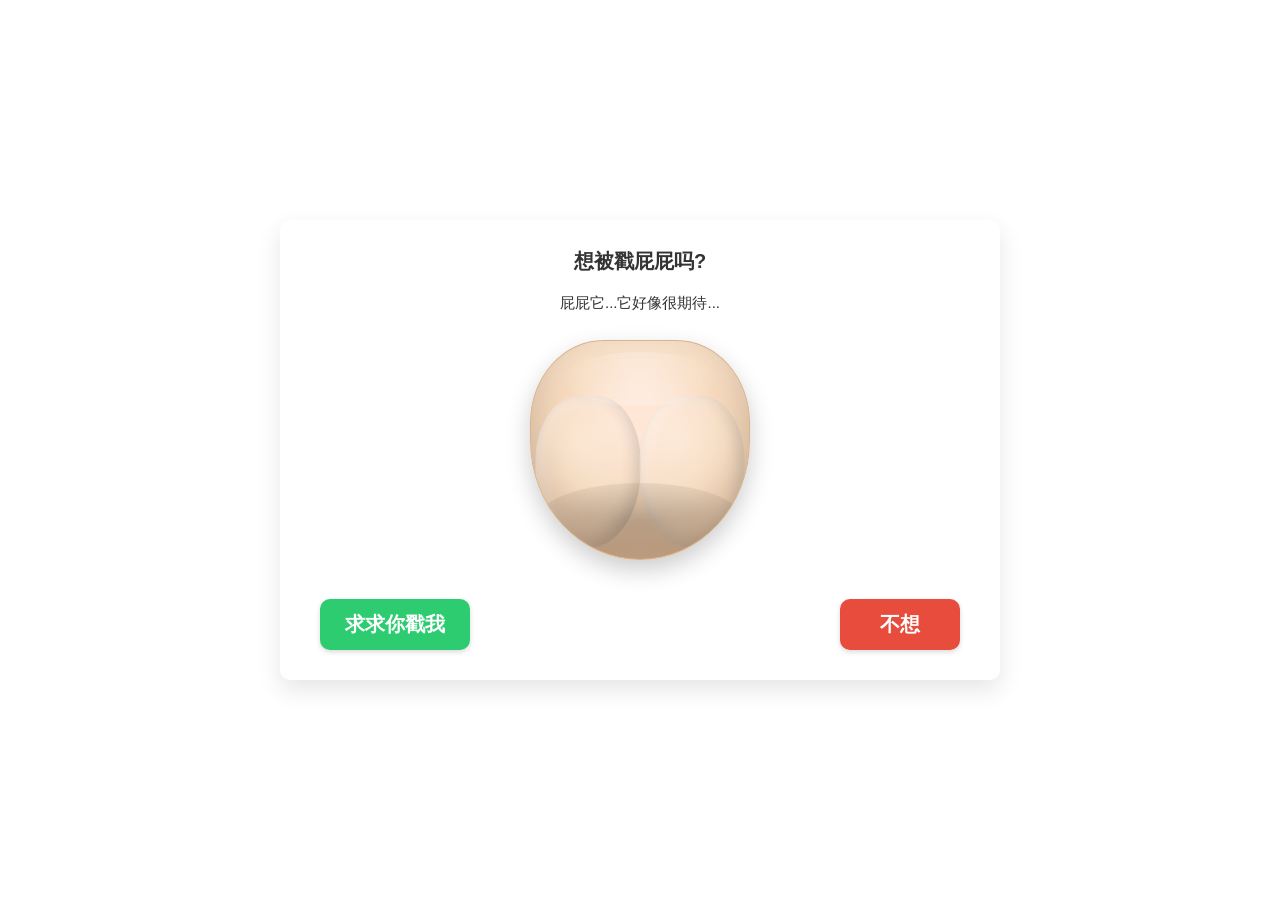
==== commit 8b9ec113: "Create index.html" ====
--- a/index.html
+++ b/index.html
@@ -2,33 +2,480 @@
 <html lang="zh-CN">
 <head>
     <meta charset="UTF-8">
-    <title>表情包可爱风格网页</title>
-    <!-- 漫画风格字体 -->
-    <link href="https://fonts.googleapis.com/css2?family=Bangers&display=swap" rel="stylesheet">
-    <!-- 引入样式表 -->
-    <link rel="stylesheet" href="style.css">
+    <meta name="viewport" content="width=device-width, initial-scale=1.0">
+    <meta http-equiv="X-UA-Compatible" content="ie=edge">
+    <title>想被戳屁股吗?</title>
+    <style>
+        * {
+            box-sizing: border-box;
+            font: inherit;
+        }
+
+        html {
+            color: #333;
+            font-size: 62.5%;
+        }
+
+        @media screen and (max-width: 480px) {
+            html {
+                font-size: 50%;
+            }
+        }
+
+        body {
+            font-size: 2rem;
+            padding: 0;
+            margin: 0;
+            width: 100vw;
+            height: 100vh;
+            font-family: 'Rubik', 'Noto Sans SC', sans-serif;
+        }
+
+        .confirm,
+        .accepted,
+        .rejected {
+            position: absolute;
+            display: flex;
+            flex-direction: column;
+            overflow: hidden;
+            top: 50%;
+            left: 50%;
+            transform: translate(-50%, -50%);
+            width: 72rem;
+            max-width: 100%;
+            min-width: 34rem;
+            max-height: 100%;
+            height: 46rem;
+            background-color: #ffffff;
+            border-radius: 1rem;
+            box-shadow: 0 10px 25px rgba(0,0,0,0.1);
+        }
+
+        .confirm-body,
+        .accepted-body,
+        .rejected-body {
+            flex: 1;
+            display: flex;
+            align-items: flex-end;
+            justify-content: space-between;
+            position: relative;
+            margin: 2rem 4rem;
+        }
+
+        .confirm-body-title,
+        .accepted-body-title,
+        .rejected-body-title {
+            margin: 0;
+            padding: 0;
+            position: absolute;
+            transform: translateY(-50%);
+            top: 5%;
+            text-align: center;
+            width: 100%;
+            font-weight: bold;
+        }
+
+        .confirm-body-subtitle,
+        .accepted-body-subtitle,
+        .rejected-body-subtitle {
+            margin: 0;
+            padding: 0;
+            position: absolute;
+            transform: translateY(-50%);
+            top: 15%;
+            text-align: center;
+            width: 100%;
+            font-size: 1.5rem;
+        }
+
+        .confirm-body-button,
+        .confirm-body-button:link,
+        .confirm-body-button:visited,
+        .accepted-body-button,
+        .rejected-body-button {
+            color: #fff;
+            border-radius: 1rem;
+            text-decoration: none;
+            padding: 1.2rem 2.5rem;
+            margin-bottom: 1rem;
+            min-width: 12rem;
+            text-align: center;
+            transition: background-color 0.3s, transform 0.3s, box-shadow 0.3s;
+            font-weight: bold;
+            cursor: pointer;
+            box-shadow: 0 2px 5px rgba(0,0,0,0.15);
+        }
+        .confirm-body-button:hover {
+            box-shadow: 0 4px 10px rgba(0,0,0,0.2);
+            transform: translateY(-2px);
+        }
+        .confirm-body-button:active {
+            transform: translateY(0px);
+            box-shadow: 0 1px 3px rgba(0,0,0,0.1);
+        }
+
+        .confirm-body-button-delete {
+            background-color: #e74c3c;
+        }
+
+        .confirm-body-button-delete:hover {
+            background-color: #c0392b;
+        }
+
+        .confirm-body-button-cancel {
+            background-color: #2ecc71;
+        }
+
+        .confirm-body-button-cancel:hover {
+            background-color: #27ae60;
+        }
+
+        .accepted-body-button,
+        .rejected-body-button {
+            background-color: #3498db;
+            margin-left: auto;
+            margin-right: auto;
+        }
+
+        .accepted-body-button:hover,
+        .rejected-body-button:hover {
+            background-color: #2980b9;
+        }
+
+        .butt {
+            --happiness: 0.9;
+            --flush: 0;
+            --px: 0.5;
+            --py: 0.5;
+            width: 22rem;
+            max-width: 100%;
+            height: 22rem;
+            top: 50%;
+            left: 50%;
+            transform: translate(-50%, -50%);
+            background: radial-gradient(circle at 50% 35%, #ffe6d5 10%, #f5d7b8 50%, #e0b38c 90%);
+            border-radius: 40% 40% 60% 60% / 45% 45% 65% 65%;
+            overflow: hidden;
+            margin: 0;
+            align-self: center;
+            flex: 0 0 auto;
+            border: solid 1px #d9b38c;
+            box-shadow: 0 10px 25px rgba(0, 0, 0, 0.2), inset 0 -20px 40px rgba(0, 0, 0, 0.15), inset 0 15px 30px rgba(255, 255, 255, 0.25);
+        }
+
+        .butt,
+        .butt * {
+            position: absolute;
+        }
+
+        .butt::before { /* Flush effect */
+            content: '';
+            display: block;
+            width: 100%;
+            height: 100%;
+            top: 0;
+            left: 0;
+            background: radial-gradient(circle at 50% 50%, rgba(255, 100, 100, 0.6), rgba(255, 100, 100, 0));
+            opacity: var(--flush);
+            transition: opacity 0.3s;
+        }
+
+        .butt::after { /* Central crease */
+            content: '';
+            display: block;
+            width: 3%;
+            height: 80%;
+            top: 20%;
+            left: 50%;
+            transform: translateX(-50%);
+            background: linear-gradient(to bottom, rgba(0, 0, 0, 0.1), rgba(0, 0, 0, 0.25));
+            border-radius: 3px;
+            box-shadow: 0 0 5px rgba(0, 0, 0, 0.1);
+        }
+
+        .butt-cheek {
+            width: 48%;
+            height: 70%;
+            background: radial-gradient(circle at 40% 30%, rgba(255, 245, 235, 0.4), rgba(230, 200, 170, 0.2));
+            bottom: 5%;
+            border-radius: 50% 50% 60% 60%;
+            box-shadow: inset -5px -5px 15px rgba(0, 0, 0, 0.15), inset 5px 5px 15px rgba(255, 255, 255, 0.3);
+            transition: transform 0.3s, box-shadow 0.3s;
+        }
+
+        .butt-cheek-left {
+            left: 2%;
+            transform: translateX(calc((1 - var(--happiness)) * 5px));
+        }
+
+        .butt-cheek-right {
+            right: 2%;
+            transform: translateX(calc((var(--happiness) - 1) * 5px));
+        }
+
+        .butt-shadow {
+            width: 95%;
+            height: 35%;
+            background: radial-gradient(ellipse at center, rgba(0, 0, 0, 0.25), transparent);
+            bottom: 0;
+            left: 2.5%;
+            border-radius: 50%;
+            opacity: calc(0.6 + var(--happiness) * 0.3);
+            transition: opacity 0.3s;
+        }
+
+        .butt-highlight {
+            width: 70%;
+            height: 25%;
+            background: radial-gradient(circle at center, rgba(255, 255, 255, 0.5), transparent);
+            top: 5%;
+            left: 15%;
+            border-radius: 50%;
+            opacity: calc(0.7 * var(--happiness));
+            transition: opacity 0.3s;
+        }
+
+        .hidden {
+            display: none !important;
+        }
+    </style>
 </head>
 <body>
-    <div class="gallery">
-        <!-- 第一张照片及对话泡泡 -->
-        <div class="photo-box" id="photo1">
-            <img src="type c.jpg" alt="Type C照片" class="zoomable">
-            <div class="speech-bubble">type c 😂</div>
+    <!-- 初始界面 -->
+    <section class="confirm">
+        <div class="confirm-body">
+            <h2 class="confirm-body-title">想被戳屁股吗?</h2>
+            <h3 class="confirm-body-subtitle">小臀它...它好像很期待... 你怎么选?</h3>
+            <figure class="butt" style="--happiness:0.9; --flush:0; --px:0.5; --py:0.5;">
+                <div class="butt-cheek butt-cheek-left"></div>
+                <div class="butt-cheek butt-cheek-right"></div>
+                <div class="butt-shadow"></div>
+                <div class="butt-highlight"></div>
+            </figure>
+            <a class="confirm-body-button confirm-body-button-cancel" href="javascript:void(0)">求求你戳我</a>
+            <a class="confirm-body-button confirm-body-button-delete" href="javascript:void(0)">不想</a>
         </div>
-        <!-- 第二张照片及心形装饰 -->
-        <div class="photo-box" id="photo2">
-            <img src="嘟嘟.jpg" alt="嘟嘟照片" class="zoomable">
-            <div class="heart">❤</div>
+    </section>
+
+    <!-- 接受后的新界面 -->
+    <section class="accepted hidden">
+        <div class="accepted-body">
+            <h2 class="accepted-body-title">好棒！</h2>
+            <h3 class="accepted-body-subtitle">屁屁舒服了呢！</h3>
+            <figure class="butt" style="--happiness:1; --flush:0.7; --px:0.5; --py:0.5;">
+                <div class="butt-cheek butt-cheek-left"></div>
+                <div class="butt-cheek butt-cheek-right"></div>
+                <div class="butt-shadow"></div>
+                <div class="butt-highlight"></div>
+            </figure>
+            <a class="accepted-body-button" href="javascript:void(0)">再来一次?</a>
         </div>
-    </div>
-    
-    <!-- 放大查看照片的lightbox容器 -->
-    <div id="lightbox" class="lightbox">
-        <span class="close-lightbox">+</span>
-        <img id="lightbox-img" src="" alt="放大照片">
-    </div>
-    
-    <!-- 引入脚本 -->
-    <script src="script.js"></script>
+    </section>
+
+    <!-- 拒绝后的新界面 -->
+    <section class="rejected hidden">
+        <div class="rejected-body">
+            <h2 class="rejected-body-title">呜...有点失落...</h2>
+            <h3 class="rejected-body-subtitle">小臀尊重你的决定，下次...下次可以吗？</h3>
+            <figure class="butt" style="--happiness:0.2; --flush:0; --px:0.5; --py:0.5;">
+                <div class="butt-cheek butt-cheek-left"></div>
+                <div class="butt-cheek butt-cheek-right"></div>
+                <div class="butt-shadow"></div>
+                <div class="butt-highlight"></div>
+            </figure>
+            <a class="rejected-body-button" href="javascript:void(0)">返回</a>
+        </div>
+    </section>
+
+    <script>
+        const confirmSection = document.querySelector('.confirm');
+        const acceptedSection = document.querySelector('.accepted');
+        const rejectedSection = document.querySelector('.rejected');
+        
+        const buttConfirm = confirmSection.querySelector('.butt');
+        const buttAccepted = acceptedSection.querySelector('.butt');
+        const buttRejected = rejectedSection.querySelector('.butt');
+
+        const btnPleasePoke = document.querySelector('.confirm-body-button-cancel'); // "求求你戳我"
+        const btnDontWant = document.querySelector('.confirm-body-button-delete'); // "不想"
+
+        const confirmTitle = confirmSection.querySelector('.confirm-body-title');
+        const confirmSubtitle = confirmSection.querySelector('.confirm-body-subtitle');
+
+        const initialButtState = {
+            happiness: 0.9,
+            flush: 0,
+            px: 0.5,
+            py: 0.5
+        };
+        const initialText = {
+            title: '想被戳屁屁吗?',
+            subtitle: '屁屁它...它好像很期待... '
+        };
+        const hoverText = {
+            title: '屁股很想呢',
+            subtitle: '小臀好渴望被戳，你真的要拒绝吗？'
+        };
+        const current = { ...initialButtState };
+        const target = { ...initialButtState };
+        let rejectCount = 0;
+        const MAX_REJECT_CLICKS_BEFORE_MOVE = 3;
+
+        confirmSection.addEventListener('mousemove', onMouseMove);
+        confirmSection.addEventListener('mouseleave', onMouseLeave);
+
+        // Hover effects for "不想" button
+        btnDontWant.addEventListener('mouseenter', () => {
+            confirmTitle.textContent = hoverText.title;
+            confirmSubtitle.textContent = hoverText.subtitle;
+            target.happiness = 0.7; // Slightly less happy when hovering "不想"
+            target.flush = 0.1; // Slight flush to show desire
+        });
+
+        btnDontWant.addEventListener('mouseleave', () => {
+            confirmTitle.textContent = initialText.title;
+            confirmSubtitle.textContent = initialText.subtitle;
+            target.happiness = Math.max(0.1, initialButtState.happiness - rejectCount * 0.1);
+            target.flush = 0;
+        });
+
+        btnPleasePoke.addEventListener('click', () => {
+            confirmSection.classList.add('hidden');
+            acceptedSection.classList.remove('hidden');
+            setButtState(buttAccepted, { happiness: 1, flush: 0.7, px: 0.5, py: 0.5 });
+        });
+
+        btnDontWant.addEventListener('click', () => {
+            rejectCount++;
+            target.happiness = Math.max(0.1, initialButtState.happiness - rejectCount * 0.2);
+            target.flush = 0;
+
+            // Make "求求你戳我" button more appealing
+            btnPleasePoke.style.transform = `scale(${1 + rejectCount * 0.25})`;
+            btnPleasePoke.style.boxShadow = `0px 0px 20px rgba(46, 204, 113, ${0.5 + rejectCount * 0.1})`;
+
+            if (rejectCount >= MAX_REJECT_CLICKS_BEFORE_MOVE) {
+                btnDontWant.style.position = 'absolute';
+                const parentRect = btnDontWant.parentElement.getBoundingClientRect();
+                const btnRect = btnDontWant.getBoundingClientRect();
+                
+                let newLeft = Math.random() * (parentRect.width - btnRect.width);
+                let newTop = Math.random() * (parentRect.height - btnRect.height - 50);
+
+                const pleasePokeRect = btnPleasePoke.getBoundingClientRect();
+                const pleasePokeCenterX = pleasePokeRect.left + pleasePokeRect.width / 2 - parentRect.left;
+                const pleasePokeCenterY = pleasePokeRect.top + pleasePokeRect.height / 2 - parentRect.top;
+
+                if (Math.abs(newLeft + btnRect.width / 2 - pleasePokeCenterX) < 150 &&
+                    Math.abs(newTop + btnRect.height / 2 - pleasePokeCenterY) < 100) {
+                    newLeft = (newLeft + parentRect.width / 2) % (parentRect.width - btnRect.width);
+                    newTop = (newTop + parentRect.height / 2) % (parentRect.height - btnRect.height - 50);
+                }
+
+                btnDontWant.style.left = `${newLeft}px`;
+                btnDontWant.style.top = `calc(80% - ${Math.random() * 50}px)`;
+            }
+
+            // Show rejected section only after many rejections (optional)
+            if (rejectCount >= 7) {
+                confirmSection.classList.add('hidden');
+                rejectedSection.classList.remove('hidden');
+                setButtState(buttRejected, { happiness: 0.2, flush: 0, px: 0.5, py: 0.5 });
+            }
+        });
+
+        acceptedSection.querySelector('a').addEventListener('click', () => {
+            acceptedSection.classList.add('hidden');
+            confirmSection.classList.remove('hidden');
+            resetToInitialState();
+        });
+
+        rejectedSection.querySelector('a').addEventListener('click', () => {
+            rejectedSection.classList.add('hidden');
+            confirmSection.classList.remove('hidden');
+            resetToInitialState();
+        });
+
+        function onMouseMove({ clientX: x, clientY: y }) {
+            if (confirmSection.classList.contains('hidden')) return;
+
+            const confirmRect = confirmSection.getBoundingClientRect();
+            let dxDontWant = x - (btnDontWant.getBoundingClientRect().left + btnDontWant.getBoundingClientRect().width * 0.5);
+            let dyDontWant = y - (btnDontWant.getBoundingClientRect().top + btnDontWant.getBoundingClientRect().height * 0.5);
+            let dxPleasePoke = x - (btnPleasePoke.getBoundingClientRect().left + btnPleasePoke.getBoundingClientRect().width * 0.5);
+            let dyPleasePoke = y - (btnPleasePoke.getBoundingClientRect().top + btnPleasePoke.getBoundingClientRect().height * 0.5);
+            
+            let px = (x - confirmRect.left) / confirmRect.width;
+            let py = (y - confirmRect.top) / confirmRect.height;
+
+            let distDontWant = Math.sqrt(dxDontWant * dxDontWant + dyDontWant * dyDontWant);
+            let distPleasePoke = Math.sqrt(dxPleasePoke * dxPleasePoke + dyPleasePoke * dyPleasePoke);
+
+            let happinessRatio = distDontWant / (distPleasePoke + distDontWant + 1);
+            target.happiness = Math.max(0.1, Math.min(1, 0.2 + Math.pow(happinessRatio, 0.75) * 0.8));
+            target.flush = Math.min(0.3, happinessRatio * 0.3);
+
+            target.px = Math.max(0, Math.min(1, px));
+            target.py = Math.max(0, Math.min(1, py));
+        }
+
+        function onMouseLeave() {
+            if (confirmSection.classList.contains('hidden')) return;
+            target.happiness = Math.max(0.1, initialButtState.happiness - rejectCount * 0.1);
+            target.flush = 0;
+            target.px = initialButtState.px;
+            target.py = initialButtState.py;
+        }
+        
+        function setButtState(buttElement, state) {
+            for (const prop in state) {
+                buttElement.style.setProperty(`--${prop}`, state[prop]);
+            }
+        }
+
+        function updateButtAnimation() {
+            let needsUpdate = false;
+            for (let prop in target) {
+                if (Math.abs(target[prop] - current[prop]) < 0.01) {
+                    current[prop] = target[prop];
+                } else {
+                    current[prop] += (target[prop] - current[prop]) * 0.1;
+                    needsUpdate = true;
+                }
+                buttConfirm.style.setProperty(`--${prop}`, current[prop]);
+            }
+            requestAnimationFrame(updateButtAnimation);
+        }
+
+        function resetToInitialState() {
+            target.happiness = initialButtState.happiness;
+            target.flush = initialButtState.flush;
+            target.px = initialButtState.px;
+            target.py = initialButtState.py;
+            
+            current.happiness = initialButtState.happiness;
+            current.flush = initialButtState.flush;
+            current.px = initialButtState.px;
+            current.py = initialButtState.py;
+            setButtState(buttConfirm, current);
+
+            confirmTitle.textContent = initialText.title;
+            confirmSubtitle.textContent = initialText.subtitle;
+
+            rejectCount = 0;
+            btnPleasePoke.style.transform = 'scale(1)';
+            btnPleasePoke.style.boxShadow = '0 2px 5px rgba(0,0,0,0.15)';
+            
+            btnDontWant.style.position = 'static';
+            btnDontWant.style.left = 'auto';
+            btnDontWant.style.top = 'auto';
+        }
+
+        setButtState(buttAccepted, { happiness: 1, flush: 0.7, px: 0.5, py: 0.5 });
+        setButtState(buttRejected, { happiness: 0.2, flush: 0, px: 0.5, py: 0.5 });
+        
+        resetToInitialState();
+        updateButtAnimation();
+    </script>
 </body>
 </html>
